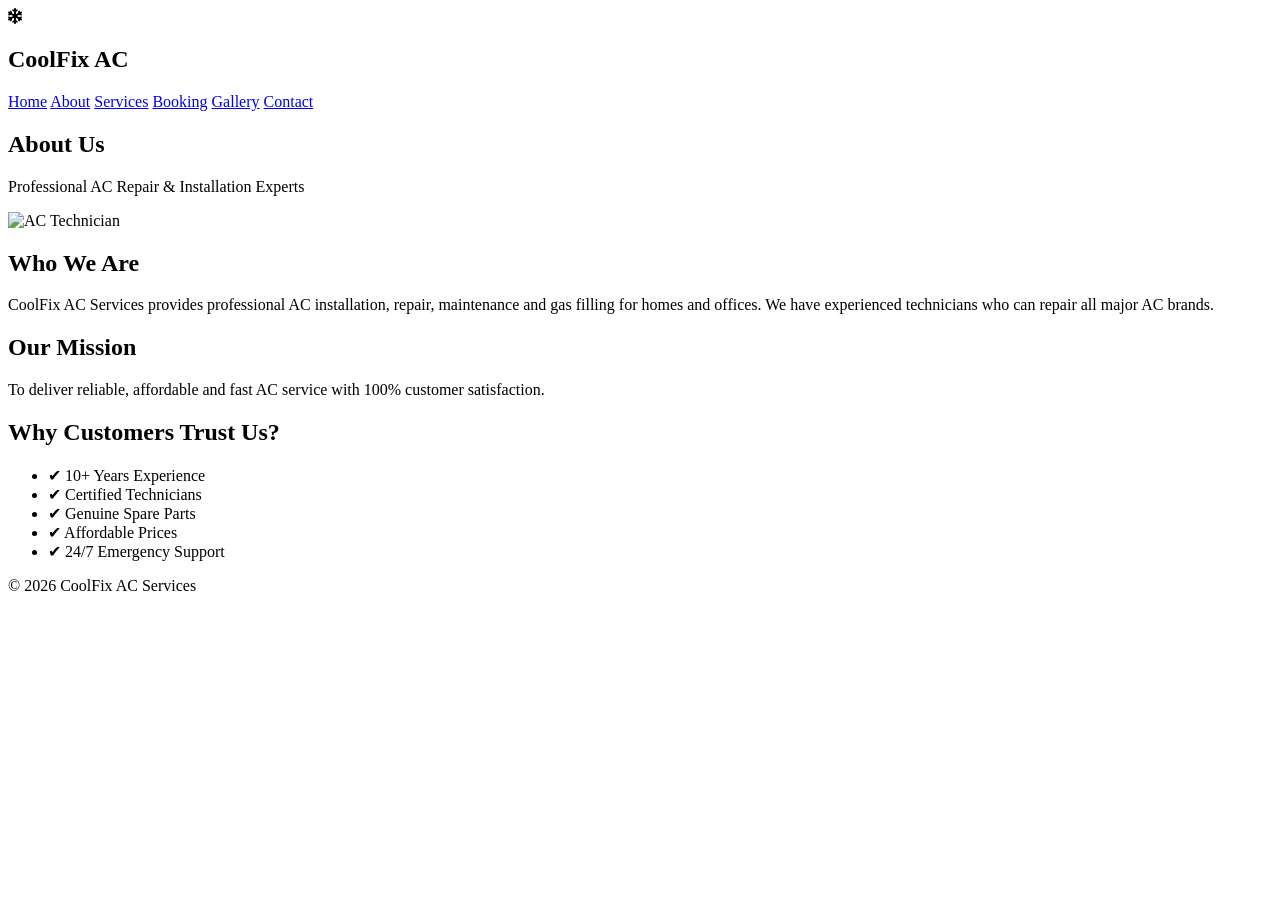
==== about.html @ f8132c2a "Add files via upload Initial commit" ====
<!DOCTYPE html>
<html lang="en">
<head>
    <meta charset="UTF-8">
    <meta name="viewport" content="width=device-width, initial-scale=1.0">
    <title>About | CoolFix AC Services</title>

    <link rel="stylesheet" href="css/style.css">

    <link rel="stylesheet"
    href="https://cdnjs.cloudflare.com/ajax/libs/font-awesome/6.6.0/css/all.min.css">
</head>

<body>

    <header>

        <div class="logo">
            <i class="fa-solid fa-snowflake"></i>
            <h2>CoolFix AC</h2>
        </div>

        <nav>
            <a href="index.html">Home</a>
            <a href="about.html">About</a>
            <a href="services.html">Services</a>
            <a href="booking.html">Booking</a>
            <a href="gallery.html">Gallery</a>
            <a href="contact.html">Contact</a>
        </nav>

    </header>

    <section class="page-banner">

        <h1>About Us</h1>

            <p>Professional AC Repair & Installation Experts</p>

    </section>

    <section class="about-section">

        <div class="about-image">

            <img src="images/technician1.avif"
            alt="AC Technician">

        </div>

        <div class="about-content">

            <h2>Who We Are</h2>

                <p>
                    CoolFix AC Services provides professional AC installation,
                    repair, maintenance and gas filling for homes and offices.

                    We have experienced technicians who can repair all major AC brands.
                </p>

            <h2>Our Mission</h2>

                <p>
                    To deliver reliable, affordable and fast AC service with
                    100% customer satisfaction.

                </p>

            <h2>Why Customers Trust Us?</h2>

                <ul>

                    <li>✔ 10+ Years Experience</li>

                    <li>✔ Certified Technicians</li>

                    <li>✔ Genuine Spare Parts</li>

                    <li>✔ Affordable Prices</li>

                    <li>✔ 24/7 Emergency Support</li>

                </ul>

        </div>

    </section>

    <footer>

        <p class="copy">
            © 2026 CoolFix AC Services
        </p>

    </footer>

</body>
</html>
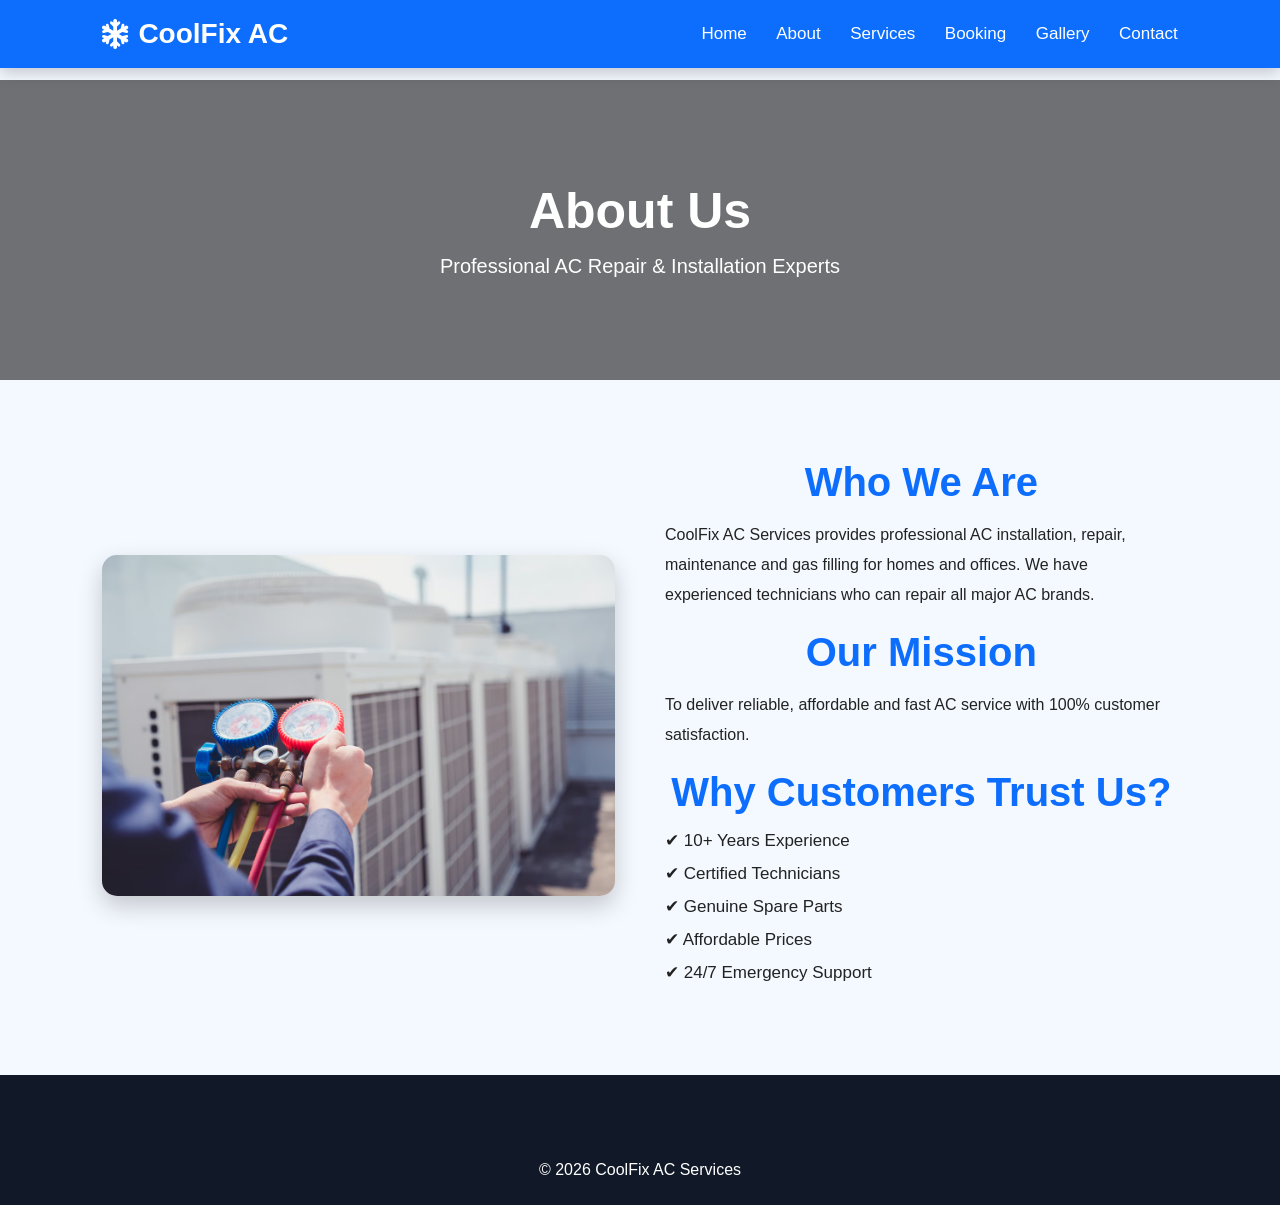
==== commit 40f48a0d: "Update about.html" ====
--- a/about.html
+++ b/about.html
@@ -5,7 +5,7 @@
     <meta name="viewport" content="width=device-width, initial-scale=1.0">
     <title>About | CoolFix AC Services</title>
 
-    <link rel="stylesheet" href="css/style.css">
+    <link rel="stylesheet" href="style.css">
 
     <link rel="stylesheet"
     href="https://cdnjs.cloudflare.com/ajax/libs/font-awesome/6.6.0/css/all.min.css">
@@ -43,7 +43,7 @@
 
         <div class="about-image">
 
-            <img src="images/technician1.avif"
+            <img src="technician1.avif"
             alt="AC Technician">
 
         </div>
@@ -96,4 +96,4 @@
     </footer>
 
 </body>
-</html>+</html>
--- a/style.css
+++ b/style.css
@@ -0,0 +1,704 @@
+/* Google Font */
+@import url('https://fonts.googleapis.com/css2?family=Poppins:wght@300;400;500;600;700&display=swap');
+
+*{
+    margin:0;
+    padding:0;
+    box-sizing:border-box;
+    font-family:'Poppins',sans-serif;
+    scroll-behavior:smooth;
+}
+
+body{
+    background:#f4f9ff;
+    color:#222;
+}
+
+/* HEADER */
+
+header{
+    position:fixed;
+    top:0;
+    left:0;
+    width:100%;
+    background:#0d6efd;
+    display:flex;
+    justify-content:space-between;
+    align-items:center;
+    padding:18px 8%;
+    z-index:1000;
+    box-shadow:0 5px 15px rgba(0,0,0,.2);
+}
+
+.logo{
+    display:flex;
+    align-items:center;
+    color:#fff;
+}
+
+.logo i{
+    font-size:30px;
+    margin-right:10px;
+}
+
+.logo h2{
+    font-size:28px;
+}
+
+nav a{
+    color:white;
+    text-decoration:none;
+    margin-left:25px;
+    font-size:17px;
+    transition:.3s;
+}
+
+nav a:hover{
+    color:#ffd43b;
+}
+
+/* HERO */
+
+.hero{
+    height:100vh;
+    display:flex;
+    align-items:center;
+    justify-content:center;
+    text-align:center;
+    color:white;
+    background:
+    linear-gradient(rgba(0,0,0,.55),rgba(0,0,0,.55)),
+    url("../images/bgimage.jpg");
+
+    background-size:cover;
+    background-position:center;
+}
+
+.hero-text{
+    max-width:700px;
+}
+
+.hero h1{
+    font-size:55px;
+    margin-bottom:20px;
+}
+
+.hero p{
+    font-size:22px;
+    margin-bottom:35px;
+}
+
+/* BUTTONS */
+
+.btn,
+.btn2{
+    display:inline-block;
+    text-decoration:none;
+    padding:15px 35px;
+    border-radius:40px;
+    margin:10px;
+    font-weight:600;
+    transition:.3s;
+}
+
+.btn{
+    background:#0d6efd;
+    color:white;
+}
+
+.btn:hover{
+    background:#0a58ca;
+    transform:translateY(-5px);
+}
+
+.btn2{
+    background:#28a745;
+    color:white;
+}
+
+.btn2:hover{
+    background:#1e7e34;
+    transform:translateY(-5px);
+}
+
+/* SECTION TITLE */
+
+section h2{
+    text-align:center;
+    font-size:40px;
+    margin-bottom:40px;
+}
+
+/* SERVICES */
+
+.services{
+    padding:90px 8%;
+}
+
+.service-container{
+    display:grid;
+    grid-template-columns:repeat(auto-fit,minmax(250px,1fr));
+    gap:30px;
+}
+
+.card{
+    background:white;
+    padding:35px;
+    border-radius:15px;
+    text-align:center;
+    box-shadow:0 8px 20px rgba(0,0,0,.1);
+    transition:.3s;
+}
+
+.card:hover{
+    transform:translateY(-12px);
+}
+
+.card i{
+    font-size:55px;
+    color:#0d6efd;
+    margin-bottom:20px;
+}
+
+.card h3{
+    margin-bottom:15px;
+}
+
+.card p{
+    color:#555;
+}
+
+/* WHY CHOOSE */
+
+.why{
+    background:#eef6ff;
+    padding:90px 8%;
+}
+
+.why-container{
+    display:grid;
+    grid-template-columns:repeat(auto-fit,minmax(220px,1fr));
+    gap:30px;
+}
+
+.why-box{
+    background:white;
+    text-align:center;
+    padding:35px;
+    border-radius:15px;
+    box-shadow:0 8px 18px rgba(0,0,0,.1);
+    transition:.3s;
+}
+
+.why-box:hover{
+    transform:scale(1.05);
+}
+
+.why-box i{
+    font-size:50px;
+    color:#0d6efd;
+    margin-bottom:20px;
+}
+
+/* COUNTER */
+
+.counter{
+    display:grid;
+    grid-template-columns:repeat(auto-fit,minmax(200px,1fr));
+    gap:25px;
+    padding:80px 8%;
+    background:#0d6efd;
+}
+
+.count-box{
+    text-align:center;
+    color:white;
+}
+
+.count-box h2{
+    font-size:48px;
+}
+
+.count-box p{
+    font-size:18px;
+}
+
+/* CTA */
+
+.cta{
+    text-align:center;
+    padding:90px 8%;
+}
+
+.cta p{
+    margin:25px 0;
+    font-size:18px;
+}
+
+/* FOOTER */
+
+footer{
+    background:#111827;
+    color:white;
+    padding:60px 8% 20px;
+}
+
+.footer-content{
+    display:grid;
+    grid-template-columns:repeat(auto-fit,minmax(250px,1fr));
+    gap:40px;
+}
+
+.footer-content h3{
+    margin-bottom:15px;
+}
+
+.footer-content ul{
+    list-style:none;
+}
+
+.footer-content ul li{
+    margin:12px 0;
+}
+
+.footer-content ul li a{
+    color:white;
+    text-decoration:none;
+}
+
+.footer-content ul li a:hover{
+    color:#ffd43b;
+}
+
+footer p{
+    line-height:30px;
+}
+
+.copy{
+    text-align:center;
+    margin-top:20px;
+}
+
+/* RESPONSIVE */
+
+@media(max-width:900px){
+
+header{
+    flex-direction:column;
+    padding:20px;
+}
+
+nav{
+    margin-top:15px;
+}
+
+nav a{
+    display:inline-block;
+    margin:8px;
+}
+
+.hero h1{
+    font-size:38px;
+}
+
+.hero p{
+    font-size:18px;
+}
+
+section h2{
+    font-size:32px;
+}
+
+.btn,
+.btn2{
+    display:block;
+    margin:15px auto;
+    width:220px;
+}
+
+}
+
+/*==========================
+PAGE BANNER
+===========================*/
+
+.page-banner{
+    margin-top:80px;
+    height:300px;
+    display:flex;
+    flex-direction:column;
+    justify-content:center;
+    align-items:center;
+    color:white;
+    text-align:center;
+    background:
+    linear-gradient(rgba(0,0,0,.55),rgba(0,0,0,.55)),
+    url("../images/ac1.png");
+    background-size:cover;
+    background-position:center;
+}
+
+.page-banner h1{
+    font-size:50px;
+}
+
+.page-banner p{
+    font-size:20px;
+    margin-top:15px;
+}
+
+/*==========================
+ABOUT
+===========================*/
+
+.about-section{
+    display:grid;
+    grid-template-columns:1fr 1fr;
+    gap:50px;
+    padding:80px 8%;
+    align-items:center;
+}
+
+.about-image img{
+    width:100%;
+    border-radius:15px;
+    box-shadow:0 10px 25px rgba(0,0,0,.2);
+}
+
+.about-content h2{
+    margin-bottom:15px;
+    color:#0d6efd;
+}
+
+.about-content p{
+    line-height:30px;
+    margin-bottom:20px;
+}
+
+.about-content ul{
+    list-style:none;
+}
+
+.about-content li{
+    margin:12px 0;
+    font-size:17px;
+}
+
+/*==========================
+RESPONSIVE
+===========================*/
+
+@media(max-width:768px){
+
+    .about-section{
+        grid-template-columns:1fr;
+}
+
+    .page-banner h1{
+        font-size:35px;
+}
+
+}
+
+/*==========================
+BOOKING PAGE
+===========================*/
+
+.booking-section{
+    padding:80px 8%;
+    display:flex;
+    justify-content:center;
+
+}
+
+.booking-form{
+    width:700px;
+    background:white;
+    padding:40px;
+    border-radius:15px;
+    box-shadow:0 10px 25px rgba(0,0,0,.15);
+}
+
+.booking-form h2{
+    text-align:center;
+    margin-bottom:30px;
+    color:#0d6efd;
+}
+
+.booking-form form{
+    display:flex;
+    flex-direction:column;
+    gap:18px;
+}
+
+.booking-form input,
+.booking-form select,
+.booking-form textarea{
+
+    padding:15px;
+    font-size:16px;
+    border:1px solid #ccc;
+    border-radius:8px;
+    outline:none;
+}
+
+.booking-form input:focus,
+.booking-form select:focus,
+.booking-form textarea:focus{
+
+    border-color:#0d6efd;
+    box-shadow:0 0 8px rgba(13,110,253,.3);
+}
+
+.booking-form textarea{
+    resize:none;
+}
+
+.booking-form button{
+    margin-top:10px;
+}
+
+/*==========================
+GALLERY PAGE
+==========================*/
+
+.gallery-section{
+    padding:80px 8%;
+    text-align:center;
+}
+
+.gallery-section h2{
+    margin-bottom:40px;
+    color:#0d6efd;
+}
+
+.gallery-container{
+    display:grid;
+    grid-template-columns:repeat(auto-fit,minmax(300px,1fr));
+    gap:25px;
+}
+
+.gallery-box{
+    position:relative;
+    overflow:hidden;
+    border-radius:15px;
+    box-shadow:0 10px 25px rgba(0,0,0,.15);
+    cursor:pointer;
+}
+
+.gallery-box img{
+    width:100%;
+    height:250px;
+    object-fit:cover;
+    transition:.5s;
+    display:block;
+}
+
+.gallery-box:hover img{
+    transform:scale(1.1);
+}
+
+.overlay{
+    position:absolute;
+    top:0;
+    left:0;
+    width:100%;
+    height:100%;
+    background:rgba(13,110,253,.75);
+    display:flex;
+    justify-content:center;
+    align-items:center;
+    opacity:0;
+    transition:.4s;
+}
+
+.gallery-box:hover .overlay{
+    opacity:1;
+}
+
+.overlay h3{
+    color:white;
+    font-size:28px;
+    letter-spacing:1px;
+}
+
+/*==========================
+CONTACT PAGE
+==========================*/
+
+.contact-section{
+    display:grid;
+    grid-template-columns:1fr 1fr;
+    gap:40px;
+    padding:80px 8%;
+}
+
+.contact-info,
+.contact-form{
+
+    background:#fff;
+    padding:35px;
+    border-radius:15px;
+    box-shadow:0 10px 25px rgba(0,0,0,.1);
+}
+
+.contact-info h2,
+.contact-form h2{
+
+    color:#0d6efd;
+    margin-bottom:25px;
+}
+
+.info-box{
+    display:flex;
+    gap:20px;
+    margin-bottom:25px;
+    align-items:flex-start;
+}
+
+.info-box i{
+    font-size:28px;
+    color:#0d6efd;
+    margin-top:5px;
+}
+
+.info-box h3{
+    margin-bottom:5px;
+}
+
+.contact-form form{
+    display:flex;
+    flex-direction:column;
+    gap:18px;
+}
+
+.contact-form input,
+.contact-form textarea{
+
+    padding:15px;
+    border:1px solid #ccc;
+    border-radius:8px;
+    font-size:16px;
+}
+
+.contact-form input:focus,
+.contact-form textarea:focus{
+
+    border-color:#0d6efd;
+    outline:none;
+    box-shadow:0 0 8px rgba(13,110,253,.2);
+}
+
+.social-icons{
+    margin-top:25px;
+}
+
+.social-icons a{
+    display:inline-flex;
+    justify-content:center;
+    align-items:center;
+    height:45px;
+    background:#0d6efd;
+    color:#fff;
+    border-radius:50%;
+    margin-right:10px;
+    text-decoration:none;
+    transition:.3s;
+}
+
+.social-icons a:hover{
+    background:#084298;
+    transform:translateY(-5px);
+}
+
+.map-section iframe{
+    width:100%;
+    height:400px;
+    border:0;
+}
+
+@media(max-width:768px){
+
+    .contact-section{
+    grid-template-columns:1fr;
+    }
+
+}
+
+
+/* Dark Mode */
+
+.dark-mode{
+    background:#121212;
+    color:#ffffff;
+}
+
+.dark-mode header{
+    background:#1f1f1f;
+}
+
+.dark-mode .card,
+.dark-mode .why-box,
+.dark-mode .booking-form,
+.dark-mode .contact-form,
+.dark-mode .contact-info{
+
+    background:#222;
+    color:white;
+}
+
+.dark-mode footer{
+    background:#000;
+}
+
+.dark-mode input,
+.dark-mode textarea,
+.dark-mode select{
+    background:#333;
+    color:white;
+    border:1px solid #555;
+}
+
+.dark-mode nav a{
+    color:white;
+}
+
+.dark-mode .btn{
+    background:#0d6efd;
+}
+
+.dark-mode .btn:hover{
+    background:#0b5ed7;
+}
+
+.dark-mode{
+    background:#121212;
+    color:white;
+}
+
+.dark-mode header{
+    background:#1a1a1a;
+}
+
+.dark-mode .card,
+.dark-mode .why-box,
+.dark-mode .booking-form,
+.dark-mode .contact-form,
+.dark-mode .contact-info{
+
+    background:#222;
+    color:white;
+}
+
+.dark-mode footer{
+    background:#000;
+}
+
+.dark-mode input,
+.dark-mode textarea,
+.dark-mode select{
+
+    background:#333;
+    color:white;
+    border:1px solid #555;
+}
